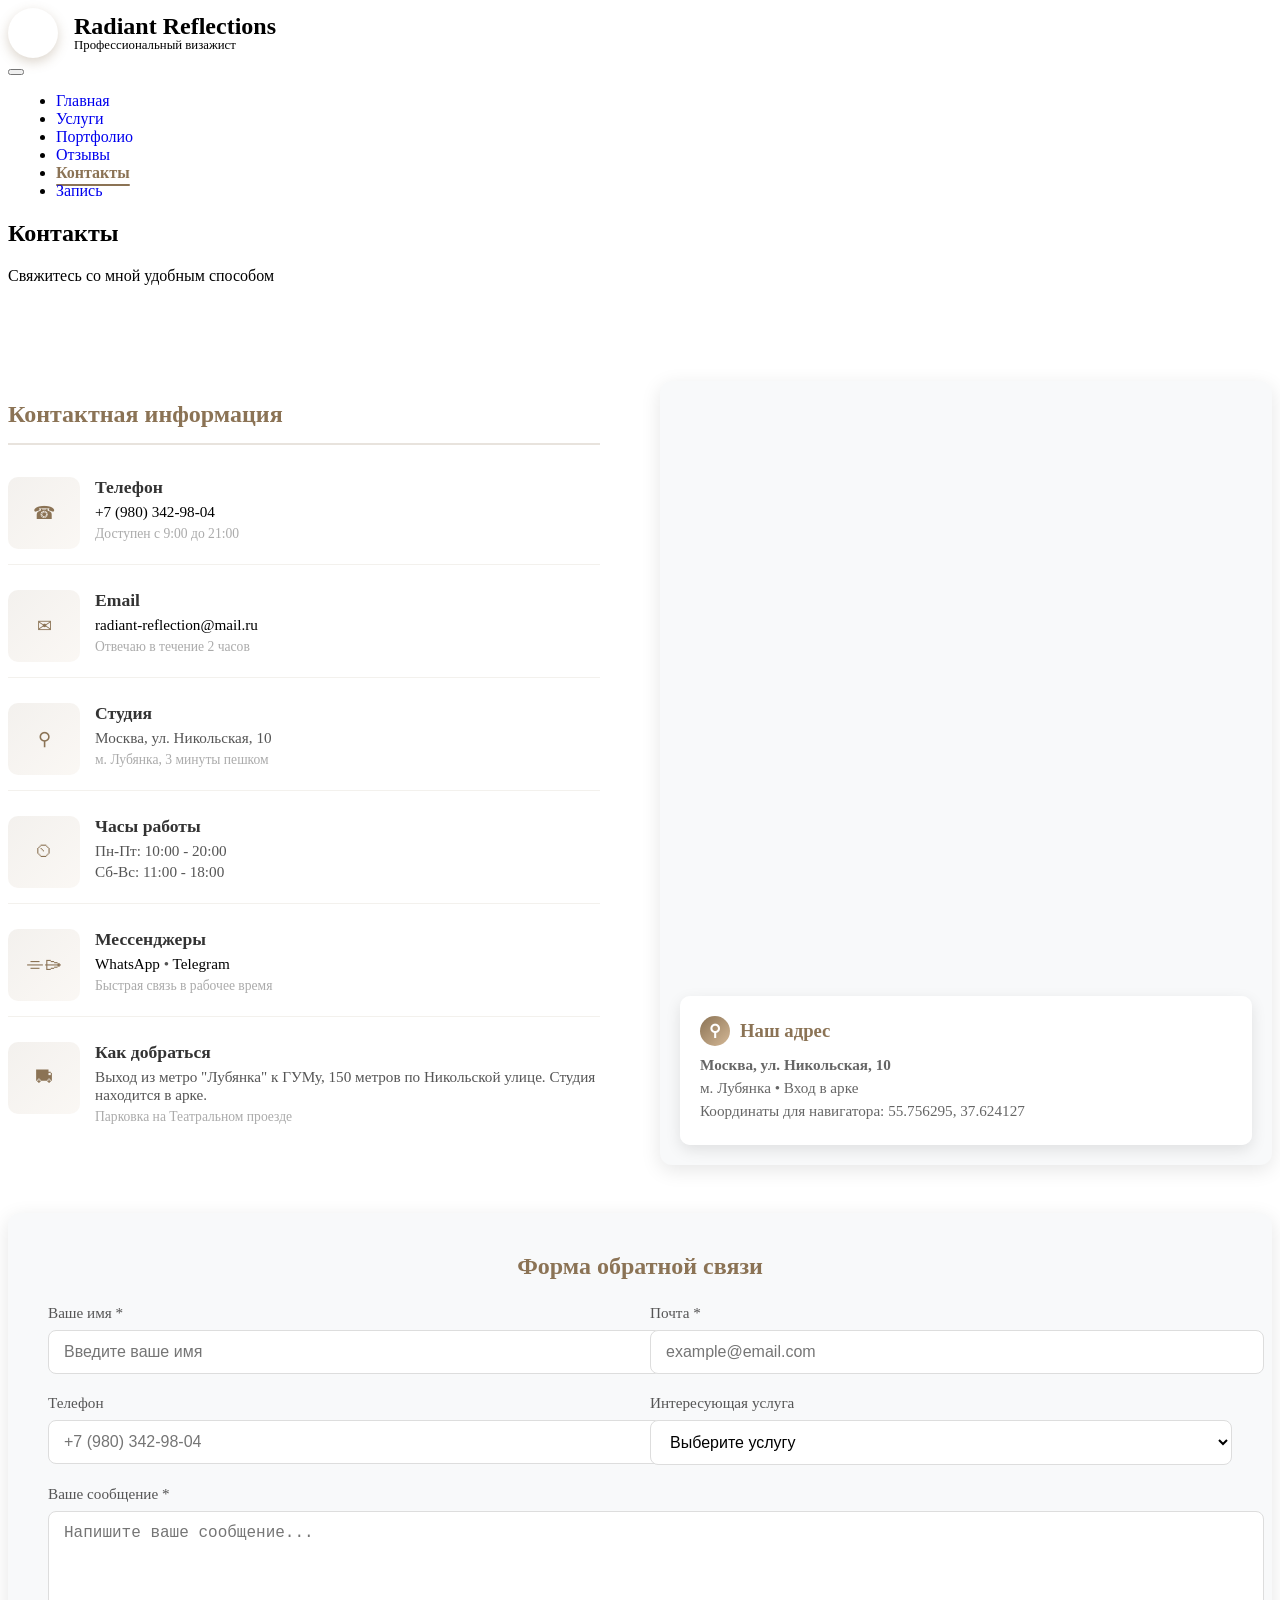
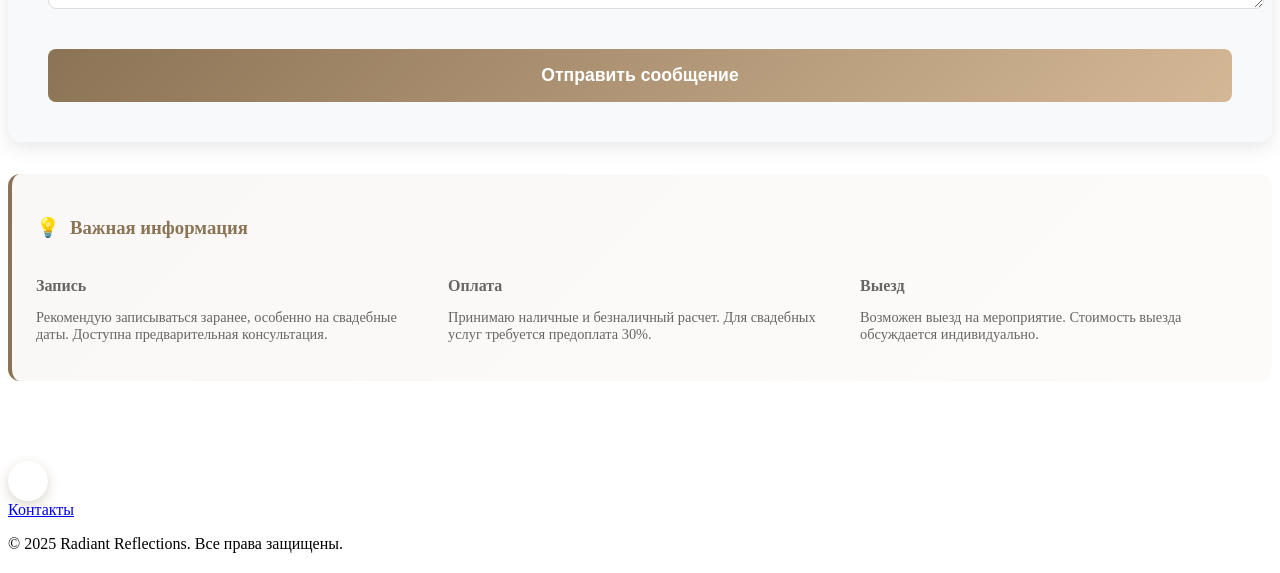
==== contacts.html @ 1f0fe20b "Add files via upload" ====
<!DOCTYPE html>
<html lang="ru">
<head>
    <meta charset="UTF-8">
    <meta name="viewport" content="width=device-width, initial-scale=1.0">
    <title>Контакты - Radiant Reflections</title>
    <!-- ИСПРАВЛЕНО: правильные пути к CSS файлам -->
    <link rel="stylesheet" href="style.css">
    <link rel="stylesheet" href="contacts.css">
</head>
<body>
    <header class="header">
        <nav class="nav">
            <div class="nav-brand">
                <a href="index.html" style="text-decoration: none; color: inherit;">
                    <div class="logo-container">
                        <div class="logo">RR</div>
                        <div class="logo-text">
                            <div class="logo-main">Radiant Reflections</div>
                            <div class="logo-sub">Профессиональный визажист</div>
                        </div>
                    </div>
                </a>
            </div>
            
            <!-- Гамбургер меню -->
            <button class="hamburger">
                <span></span>
                <span></span>
                <span></span>
            </button>
            
            <ul class="nav-menu">
                <li><a href="index.html">Главная</a></li>
                <li><a href="services.html">Услуги</a></li>
                <li><a href="portfolio.html">Портфолио</a></li>
                <li><a href="reviews.html">Отзывы</a></li>
                <li><a href="contacts.html" class="active">Контакты</a></li>
                <li><a href="booking.html">Запись</a></li>
            </ul>
        </nav>
    </header>

    <section class="page-header">
        <div class="container">
            <h1>Контакты</h1>
            <p>Свяжитесь со мной удобным способом</p>
        </div>
    </section>

    <section class="contacts">
        <div class="container">
            <div class="contacts-grid">
                <!-- Левая колонка: Контактная информация -->
                <div class="contact-info">
                    <h2 style="color: #8b7355; margin-bottom: 2rem; padding-bottom: 15px; border-bottom: 2px solid rgba(139, 115, 85, 0.2);">Контактная информация</h2>
                    
                    <div class="contact-item">
                        <div class="contact-icon">☎</div>
                        <div class="contact-details">
                            <h3>Телефон</h3>
                            <p><a href="tel:+79803429804">+7 (980) 342-98-04</a></p>
                            <small>Доступен с 9:00 до 21:00</small>
                        </div>
                    </div>

                    <div class="contact-item">
                        <div class="contact-icon">✉</div>
                        <div class="contact-details">
                            <h3>Email</h3>
                            <p><a href="mailto:radiant-reflection@mail.ru">radiant-reflection@mail.ru</a></p>
                            <small>Отвечаю в течение 2 часов</small>
                        </div>
                    </div>

                    <div class="contact-item">
                        <div class="contact-icon">⚲</div>
                        <div class="contact-details">
                            <h3>Студия</h3>
                            <p>Москва, ул. Никольская, 10</p>
                            <small>м. Лубянка, 3 минуты пешком</small>
                        </div>
                    </div>

                    <div class="contact-item">
                        <div class="contact-icon">⏲</div>
                        <div class="contact-details">
                            <h3>Часы работы</h3>
                            <p>Пн-Пт: 10:00 - 20:00</p>
                            <p>Сб-Вс: 11:00 - 18:00</p>
                        </div>
                    </div>

                    <div class="contact-item">
                        <div class="contact-icon">⌯⌲</div>
                        <div class="contact-details">
                            <h3>Мессенджеры</h3>
                            <p>
                                <a href="https://wa.me/79803429804" target="_blank">WhatsApp</a> • 
                                <a href="https://t.me/radiant_reflections" target="_blank">Telegram</a>
                            </p>
                            <small>Быстрая связь в рабочее время</small>
                        </div>
                    </div>
                    
                    <div class="contact-item">
                        <div class="contact-icon">⛟</div>
                        <div class="contact-details">
                            <h3>Как добраться</h3>
                            <p>Выход из метро "Лубянка" к ГУМу, 150 метров по Никольской улице. Студия находится в арке.</p>
                            <small>Парковка на Театральном проезде</small>
                        </div>
                    </div>
                </div>

                <!-- Правая колонка: Карта -->
                <div class="map-section">
                    <div class="map-container">
                        <iframe 
                            class="map-frame"
                            src="https://www.google.com/maps/embed?pb=!1m18!1m12!1m3!1d2245.2139508470647!2d37.62412691582107!3d55.756295380555036!2m3!1f0!2f0!3f0!3m2!1i1024!2i768!4f13.1!3m3!1m2!1s0x46b54a5b9f6f9bcd%3A0xb3847d6d1287c419!2z0YPQuy4g0J3QuNC60L7Qu9GB0YLRjCwgMTAsINCc0L7RgdC60LLQsCwgMTA5MDQ5!5e0!3m2!1sru!2sru!4v1647861234567!5m2!1sru!2sru"
                            allowfullscreen="" 
                            loading="lazy"
                            referrerpolicy="no-referrer-when-downgrade">
                        </iframe>
                        
                        <div class="map-overlay">
                            <h3>
                                <span class="map-icon">⚲</span>
                                Наш адрес
                            </h3>
                            <p><strong>Москва, ул. Никольская, 10</strong></p>
                            <p>м. Лубянка • Вход в арке</p>
                            <p class="map-coordinates">Координаты для навигатора: 55.756295, 37.624127</p>
                        </div>
                    </div>
                </div>
            </div>
            
            <!-- Форма обратной связи -->
            <div class="form-section">
                <h2>Форма обратной связи</h2>
                <form class="contact-form" id="contact-form">
                    <div class="form-group">
                        <label for="name">Ваше имя *</label>
                        <input type="text" id="name" name="Имя" placeholder="Введите ваше имя" required>
                    </div>
                    
                    <div class="form-group">
                        <label for="email">Почта *</label>
                        <input type="email" id="email" name="Email" placeholder="example@email.com" required>
                    </div>
                    
                    <div class="form-group">
                        <label for="phone">Телефон</label>
                        <input type="tel" id="phone" name="Телефон" placeholder="+7 (980) 342-98-04">
                    </div>
                    
                    <div class="form-group">
                        <label for="service">Интересующая услуга</label>
                        <select id="service" name="Услуга">
                            <option value="">Выберите услугу</option>
                            <option value="Свадебный визаж">Свадебный макияж</option>
                            <option value="Вечерний макияж">Вечерний макияж</option>
                            <option value="Обучение визажу">Обучение макияжу</option>
                            <option value="Express-макияж">Express-макияж</option>
                        </select>
                    </div>
                    
                    <div class="form-group">
                        <label for="message">Ваше сообщение *</label>
                        <textarea id="message" name="Сообщение" placeholder="Напишите ваше сообщение..." rows="4" required></textarea>
                    </div>
                    
                    <button type="submit" class="btn-primary" style="width: 100%; padding: 1rem; margin-top: 1rem;">Отправить сообщение</button>
                </form>
            </div>
            
            <!-- Блок с дополнительной информацией -->
            <div class="info-block" style="margin-top: 2rem; padding: 1.5rem; background: linear-gradient(135deg, rgba(139,115,85,0.05), rgba(212,184,150,0.05)); border-radius: 12px; border-left: 4px solid #8b7355;">
                <h3 style="color: #8b7355; margin-bottom: 1rem; display: flex; align-items: center; gap: 10px;">
                    <span style="font-size: 1.2rem;">💡</span>
                    Важная информация
                </h3>
                <div style="display: grid; grid-template-columns: repeat(auto-fit, minmax(250px, 1fr)); gap: 1.5rem;">
                    <div>
                        <h4 style="color: #666; margin-bottom: 0.5rem; font-size: 1rem;">Запись</h4>
                        <p style="color: #666; font-size: 0.9rem;">Рекомендую записываться заранее, особенно на свадебные даты. Доступна предварительная консультация.</p>
                    </div>
                    <div>
                        <h4 style="color: #666; margin-bottom: 0.5rem; font-size: 1rem;">Оплата</h4>
                        <p style="color: #666; font-size: 0.9rem;">Принимаю наличные и безналичный расчет. Для свадебных услуг требуется предоплата 30%.</p>
                    </div>
                    <div>
                        <h4 style="color: #666; margin-bottom: 0.5rem; font-size: 1rem;">Выезд</h4>
                        <p style="color: #666; font-size: 0.9rem;">Возможен выезд на мероприятие. Стоимость выезда обсуждается индивидуально.</p>
                    </div>
                </div>
            </div>
        </div>
    </section>

    <footer class="footer">
        <div class="container">
            <div class="footer-content">
                <div class="footer-brand">
                    <a href="index.html" style="text-decoration: none; color: inherit;">
                        <div class="logo-container" style="gap: 0.8rem;">
                            <div class="logo" style="width: 40px; height: 40px; font-size: 1rem;">RR</div>
                            <div class="logo-text">
                                <div class="logo-main" style="color: white; font-size: 1.3rem;">Radiant Reflections</div>
                                <div class="logo-sub" style="color: rgba(255,255,255,0.7);">Ваш профессиональный визажист</div>
                            </div>
                        </div>
                    </a>
                </div>
                <div class="footer-links">
                    <a href="contacts.html">Контакты</a>
                </div>
            </div>
            <div class="footer-bottom">
                <p>&copy; 2025 Radiant Reflections. Все права защищены.</p>
            </div>
        </div>
    </footer>

    <script>
        // Гамбургер меню
        document.addEventListener('DOMContentLoaded', function() {
            const hamburger = document.querySelector('.hamburger');
            const navMenu = document.querySelector('.nav-menu');
            
            if (hamburger && navMenu) {
                hamburger.addEventListener('click', function() {
                    hamburger.classList.toggle('active');
                    navMenu.classList.toggle('active');
                });
                
                // Закрытие меню при клике на ссылку
                document.querySelectorAll('.nav-menu a').forEach(link => {
                    link.addEventListener('click', () => {
                        hamburger.classList.remove('active');
                        navMenu.classList.remove('active');
                    });
                });
            }
            
            // Валидация формы
            const contactForm = document.getElementById('contact-form');
            const phoneInput = document.getElementById('phone');
            
            if (phoneInput) {
                phoneInput.addEventListener('input', function(e) {
                    let value = e.target.value.replace(/\D/g, '');
                    
                    if (value.length > 0) {
                        value = value.match(/(\d{0,1})(\d{0,3})(\d{0,3})(\d{0,2})(\d{0,2})/);
                        e.target.value = !value[2] ? value[1] : '+7 (' + value[2] + ') ' + value[3] + (value[4] ? '-' + value[4] : '') + (value[5] ? '-' + value[5] : '');
                    }
                });
            }
            
            if (contactForm) {
                contactForm.addEventListener('submit', function(e) {
                    e.preventDefault();
                    
                    let isValid = true;
                    const nameInput = document.getElementById('name');
                    const emailInput = document.getElementById('email');
                    const messageInput = document.getElementById('message');
                    
                    // Удаляем предыдущие ошибки
                    document.querySelectorAll('.error-message').forEach(el => el.remove());
                    document.querySelectorAll('.form-group input, .form-group textarea, .form-group select').forEach(el => {
                        el.style.borderColor = '';
                    });
                    
                    // Проверка имени
                    if (!nameInput.value.trim()) {
                        showError(nameInput, 'Пожалуйста, введите ваше имя');
                        isValid = false;
                    }
                    
                    // Проверка email
                    const emailRegex = /^[^\s@]+@[^\s@]+\.[^\s@]+$/;
                    if (!emailInput.value.trim()) {
                        showError(emailInput, 'Пожалуйста, введите email');
                        isValid = false;
                    } else if (!emailRegex.test(emailInput.value)) {
                        showError(emailInput, 'Пожалуйста, введите корректный email');
                        isValid = false;
                    }
                    
                    // Проверка сообщения
                    if (!messageInput.value.trim()) {
                        showError(messageInput, 'Пожалуйста, введите сообщение');
                        isValid = false;
                    } else if (messageInput.value.trim().length < 10) {
                        showError(messageInput, 'Сообщение должно содержать минимум 10 символов');
                        isValid = false;
                    }
                    
                    if (isValid) {
                        const submitBtn = contactForm.querySelector('button[type="submit"]');
                        const originalText = submitBtn.textContent;
                        
                        submitBtn.textContent = 'Отправка...';
                        submitBtn.disabled = true;
                        
                        // Имитация отправки
                        setTimeout(() => {
                            // Создаем сообщение об успехе
                            const successMessage = document.createElement('div');
                            successMessage.style.cssText = `
                                background: #d4edda;
                                color: #155724;
                                padding: 15px;
                                border-radius: 8px;
                                margin-top: 20px;
                                border: 1px solid #c3e6cb;
                                text-align: center;
                            `;
                            successMessage.innerHTML = `
                                <strong>✓ Сообщение успешно отправлено!</strong>
                                <p style="margin: 5px 0 0 0; font-size: 0.9rem;">
                                    Спасибо за обращение! Я свяжусь с вами в ближайшее время.
                                </p>
                            `;
                            
                            contactForm.parentNode.insertBefore(successMessage, contactForm.nextSibling);
                            
                            // Сбрасываем форму
                            contactForm.reset();
                            
                            // Восстанавливаем кнопку
                            submitBtn.textContent = originalText;
                            submitBtn.disabled = false;
                            
                            // Прокручиваем к сообщению
                            successMessage.scrollIntoView({
                                behavior: 'smooth',
                                block: 'center'
                            });
                            
                            // Убираем сообщение через 10 секунд
                            setTimeout(() => {
                                successMessage.style.opacity = '0';
                                successMessage.style.transform = 'translateY(-10px)';
                                successMessage.style.transition = 'opacity 0.5s, transform 0.5s';
                                setTimeout(() => {
                                    if (successMessage.parentNode) {
                                        successMessage.parentNode.removeChild(successMessage);
                                    }
                                }, 500);
                            }, 10000);
                        }, 1500);
                    }
                    
                    function showError(inputElement, message) {
                        inputElement.style.borderColor = '#ff6b6b';
                        const errorDiv = document.createElement('div');
                        errorDiv.className = 'error-message';
                        errorDiv.style.cssText = `
                            color: #ff6b6b;
                            font-size: 0.85rem;
                            margin-top: 5px;
                        `;
                        errorDiv.textContent = message;
                        inputElement.parentNode.appendChild(errorDiv);
                    }
                });
            }
            
            // Анимация появления контактных элементов
            const contactItems = document.querySelectorAll('.contact-item');
            contactItems.forEach((item, index) => {
                item.style.opacity = '0';
                item.style.transform = 'translateX(-20px)';
                item.style.transition = 'opacity 0.5s ease, transform 0.5s ease';
                
                setTimeout(() => {
                    item.style.opacity = '1';
                    item.style.transform = 'translateX(0)';
                }, 100 * index + 300);
            });
            
            // Анимация для карты
            const mapSection = document.querySelector('.map-section');
            if (mapSection) {
                mapSection.style.opacity = '0';
                mapSection.style.transform = 'translateX(20px)';
                mapSection.style.transition = 'opacity 0.5s ease, transform 0.5s ease';
                
                setTimeout(() => {
                    mapSection.style.opacity = '1';
                    mapSection.style.transform = 'translateX(0)';
                }, 500);
            }
        });
    </script>
</body>
</html>
---- style.css ----
@import url('style.css');

/* Стили для активной ссылки в навигации */
.nav-menu .active {
    color: #8b7355 !important;
    font-weight: 600;
    position: relative;
}

.nav-menu .active::after {
    content: '';
    position: absolute;
    bottom: -5px;
    left: 0;
    width: 100%;
    height: 2px;
    background-color: #8b7355;
    border-radius: 1px;
}

/* Убираем стандартное подчеркивание для всех ссылок */
.nav-menu a {
    text-decoration: none;
    position: relative;
    transition: color 0.3s ease;
}

/* Ховер эффект для неактивных ссылок */
.nav-menu a:not(.active):hover {
    color: #8b7355 !important;
}

/* Анимация при наведении на неактивные ссылки */
.nav-menu a:not(.active):hover::after {
    content: '';
    position: absolute;
    bottom: -5px;
    left: 0;
    width: 100%;
    height: 1px;
    background-color: #8b7355;
    border-radius: 1px;
    opacity: 0.5;
}

/* Улучшаем отображение пунктов меню */
.nav-menu li {
    position: relative;
    margin: 0 0.5rem;
}

.services {
    padding: clamp(60px, 8vw, 80px) 0;
    flex: 1;
}

/* ИСПРАВЛЕНО: ОДНО объявление для сетки услуг 2x2 */
.services-grid {
    display: grid;
    grid-template-columns: repeat(2, 1fr);
    gap: 30px;
    margin-top: 40px;
}

.service-card {
    background: var(--white);
    padding: clamp(1.5rem, 3vw, 2.5rem);
    border-radius: 15px;
    box-shadow: 0 10px 30px rgba(0,0,0,0.08);
    text-align: center;
    transition: transform 0.3s;
}

.service-card:hover {
    transform: translateY(-5px);
}

.service-card h3 {
    font-size: clamp(1.25rem, 2vw, 1.5rem);
    margin-bottom: 1rem;
    color: var(--primary);
}

.service-price {
    font-size: clamp(1.25rem, 2vw, 1.5rem);
    font-weight: 600;
    color: var(--secondary);
    margin-bottom: clamp(1.5rem, 3vw, 2rem);
}

.service-features {
    list-style: none;
    margin-bottom: clamp(1.5rem, 3vw, 2rem);
    text-align: left;
}

.service-features li {
    padding: 0.5rem 0;
    border-bottom: 1px solid var(--light-gray);
    position: relative;
    padding-left: 1.5rem;
    font-size: 0.95rem;
}

.service-features li:before {
    content: '✓';
    position: absolute;
    left: 0;
    color: var(--secondary);
    font-weight: bold;
}

/* Стили для акций через JavaScript */
.promo-section {
    margin-top: 4rem;
    padding-top: 2rem;
    border-top: 1px solid rgba(139, 115, 85, 0.2);
}

.promo-title {
    text-align: center;
    font-size: 2.2rem;
    color: #8b7355;
    margin-bottom: 1rem;
}

.promo-subtitle {
    text-align: center;
    color: #7f8c8d;
    font-size: 1.1rem;
    margin-bottom: 3rem;
    max-width: 600px;
    margin-left: auto;
    margin-right: auto;
}

#promoContainer {
    min-height: 400px;
    position: relative;
}

/* Адаптивность */
@media (max-width: 767px) {
    .services-grid {
        grid-template-columns: 1fr;
        gap: 20px;
    }
}
---- contacts.css ----
/* Contacts */
.contacts {
    padding: clamp(60px, 8vw, 80px) 0;
    flex: 1;
}

.contacts-grid {
    display: grid;
    grid-template-columns: 1fr 1fr;
    gap: clamp(2rem, 4vw, 4rem);
}

.contact-item {
    display: flex;
    align-items: flex-start;
    gap: clamp(1rem, 2vw, 1.5rem);
    margin-bottom: clamp(1.5rem, 3vw, 2.5rem);
}

.contact-icon {
    font-size: 1.5rem;
    background: var(--light);
    padding: clamp(0.8rem, 1.5vw, 1rem);
    border-radius: 50%;
    width: clamp(50px, 8vw, 60px);
    height: clamp(50px, 8vw, 60px);
    display: flex;
    align-items: center;
    justify-content: center;
    flex-shrink: 0;
}

.contact-details h3 {
    margin-bottom: 0.5rem;
    color: var(--primary);
    font-size: 1.1rem;
}

.contact-details p {
    color: var(--gray);
    margin-bottom: 0.25rem;
    font-size: 0.95rem;
}

.contact-details small {
    color: var(--gray);
    opacity: 0.7;
    font-size: 0.85rem;
}

.contact-details a {
    color: var(--secondary);
    text-decoration: none;
    transition: color 0.3s;
}

.contact-details a:hover {
    color: var(--primary);
    text-decoration: underline;
}

.contact-form-section h2 {
    margin-bottom: clamp(1.5rem, 3vw, 2rem);
    font-size: clamp(1.5rem, 2.5vw, 1.8rem);
}


.logo-container {
    display: flex;
    align-items: center;
    gap: 1rem;
}

.logo {
    width: 50px;
    height: 50px;
    background: linear-gradient(135deg, var(--secondary) 0%, var(--accent) 100%);
    border-radius: 50%;
    display: flex;
    align-items: center;
    justify-content: center;
    color: white;
    font-weight: bold;
    font-size: 1.2rem;
    box-shadow: 0 4px 12px rgba(139, 115, 85, 0.3);
}

.logo-text {
    display: flex;
    flex-direction: column;
}

.logo-main {
    font-size: 1.5rem;
    font-weight: 600;
    color: var(--primary);
    line-height: 1;
}

.logo-sub {
    font-size: 0.8rem;
    color: var(--gray);
    font-weight: 300;
}

/* Стили для карты - теперь справа от контактов */
.contacts-grid {
    display: grid;
    grid-template-columns: 1fr 1fr;
    gap: 40px;
    margin-bottom: 3rem;
}

.contact-info {
    padding-right: 20px;
}

.map-section {
    background: #f8f9fa;
    border-radius: 12px;
    overflow: hidden;
    box-shadow: 0 5px 20px rgba(0,0,0,0.1);
    height: 100%;
    position: relative;
    display: flex;
    flex-direction: column;
}

.map-container {
    width: 100%;
    height: 100%;
    flex-grow: 1;
    position: relative;
}

.map-frame {
    width: 100%;
    height: 100%;
    border: none;
    filter: grayscale(20%) contrast(110%);
}

.map-overlay {
    position: absolute;
    bottom: 20px;
    left: 20px;
    right: 20px;
    background: rgba(255, 255, 255, 0.95);
    padding: 20px;
    border-radius: 10px;
    box-shadow: 0 5px 15px rgba(0,0,0,0.1);
}

.map-overlay h3 {
    margin-top: 0;
    margin-bottom: 10px;
    color: #8b7355;
    display: flex;
    align-items: center;
    gap: 10px;
}

.map-overlay p {
    margin: 5px 0;
    color: #666;
    font-size: 0.95rem;
}

.map-icon {
    width: 30px;
    height: 30px;
    background: linear-gradient(135deg, #8b7355, #d4b896);
    border-radius: 50%;
    display: flex;
    align-items: center;
    justify-content: center;
    color: white;
    font-size: 16px;
}

/* Стили для контактных элементов */
.contact-item {
    display: flex;
    align-items: flex-start;
    gap: 15px;
    margin-bottom: 25px;
    padding-bottom: 15px;
    border-bottom: 1px solid rgba(139, 115, 85, 0.1);
}

.contact-item:last-child {
    border-bottom: none;
}

.contact-icon {
    width: 40px;
    height: 40px;
    background: linear-gradient(135deg, rgba(139, 115, 85, 0.1), rgba(212, 184, 150, 0.1));
    border-radius: 10px;
    display: flex;
    align-items: center;
    justify-content: center;
    color: #8b7355;
    font-size: 18px;
    flex-shrink: 0;
}

.contact-details h3 {
    margin-top: 0;
    margin-bottom: 5px;
    color: #333;
    font-size: 1.1rem;
}

.contact-details p {
    margin: 0 0 3px 0;
    color: #555;
    font-weight: 500;
}

.contact-details small {
    color: #888;
    font-size: 0.85rem;
}

.contact-details a {
    color: #000000;
    text-decoration: none;
    font-weight: 500;
    transition: color 0.3s;
}

.contact-details a:hover {
    text-decoration: underline;
}

/* Стили для формы обратной связи - теперь ниже */
.form-section {
    background: #f8f9fa;
    border-radius: 12px;
    padding: 2.5rem;
    box-shadow: 0 5px 20px rgba(0,0,0,0.1);
    margin-top: 2rem;
}

.form-section h2 {
    margin-top: 0;
    color: #8b7355;
    margin-bottom: 1.5rem;
    text-align: center;
}

.contact-form {
    display: grid;
    grid-template-columns: repeat(2, 1fr);
    gap: 20px;
}

.form-group {
    margin-bottom: 0;
}

.form-group:nth-child(5) {
    grid-column: span 2;
}

.form-group:nth-child(6) {
    grid-column: span 2;
}

.form-group label {
    display: block;
    margin-bottom: 8px;
    color: #555;
    font-weight: 500;
    font-size: 0.95rem;
}

.form-group input,
.form-group select,
.form-group textarea {
    width: 100%;
    padding: 12px 15px;
    border: 1px solid #ddd;
    border-radius: 8px;
    font-size: 1rem;
    transition: border-color 0.3s, box-shadow 0.3s;
    background: white;
}

.form-group input:focus,
.form-group select:focus,
.form-group textarea:focus {
    outline: none;
    border-color: #8b7355;
    box-shadow: 0 0 0 3px rgba(139, 115, 85, 0.1);
}

.contact-form button {
    grid-column: span 2;
    padding: 14px;
    background: linear-gradient(135deg, #8b7355, #d4b896);
    color: white;
    border: none;
    border-radius: 8px;
    font-size: 1.1rem;
    font-weight: 600;
    cursor: pointer;
    transition: all 0.3s;
    margin-top: 10px;
}

.contact-form button:hover {
    background: linear-gradient(135deg, #7a6345, #c4a886);
    transform: translateY(-2px);
    box-shadow: 0 5px 15px rgba(139, 115, 85, 0.3);
}

/* Стили для активной ссылки в навигации */
.nav-menu .active {
    color: #8b7355 !important; /* Коричневый цвет */
    font-weight: 600;
    position: relative;
}

.nav-menu .active::after {
    content: '';
    position: absolute;
    bottom: -5px;
    left: 0;
    width: 100%;
    height: 2px;
    background-color: #8b7355;
    border-radius: 1px;
}

/* Убираем стандартное подчеркивание для всех ссылок */
.nav-menu a {
    text-decoration: none;
    position: relative;
    transition: color 0.3s ease;
}

/* Ховер эффект для неактивных ссылок */
.nav-menu a:not(.active):hover {
    color: #8b7355 !important;
}

/* Анимация при наведении на неактивные ссылки */
.nav-menu a:not(.active):hover::after {
    content: '';
    position: absolute;
    bottom: -5px;
    left: 0;
    width: 100%;
    height: 1px;
    background-color: #8b7355;
    border-radius: 1px;
    opacity: 0.5;
}

/* Улучшаем отображение пунктов меню */
.nav-menu li {
    position: relative;
    margin: 0 0.5rem;
}

/* Адаптивность */
@media (max-width: 1024px) {
    .contacts-grid {
        grid-template-columns: 1fr;
        gap: 30px;
    }
    
    .contact-info {
        padding-right: 0;
    }
    
    .map-section {
        height: 400px;
    }
    
    .contact-form {
        grid-template-columns: 1fr;
    }
    
    .form-group:nth-child(5),
    .form-group:nth-child(6),
    .contact-form button {
        grid-column: span 1;
    }
}

@media (max-width: 768px) {
    .map-section {
        height: 350px;
    }
    
    .map-overlay {
        position: relative;
        bottom: 0;
        left: 0;
        right: 0;
        margin-top: 20px;
    }
    
    .form-section {
        padding: 1.5rem;
    }
}

@media (max-width: 480px) {
    .contact-item {
        flex-direction: column;
        gap: 10px;
    }
    
    .map-section {
        height: 300px;
    }

}
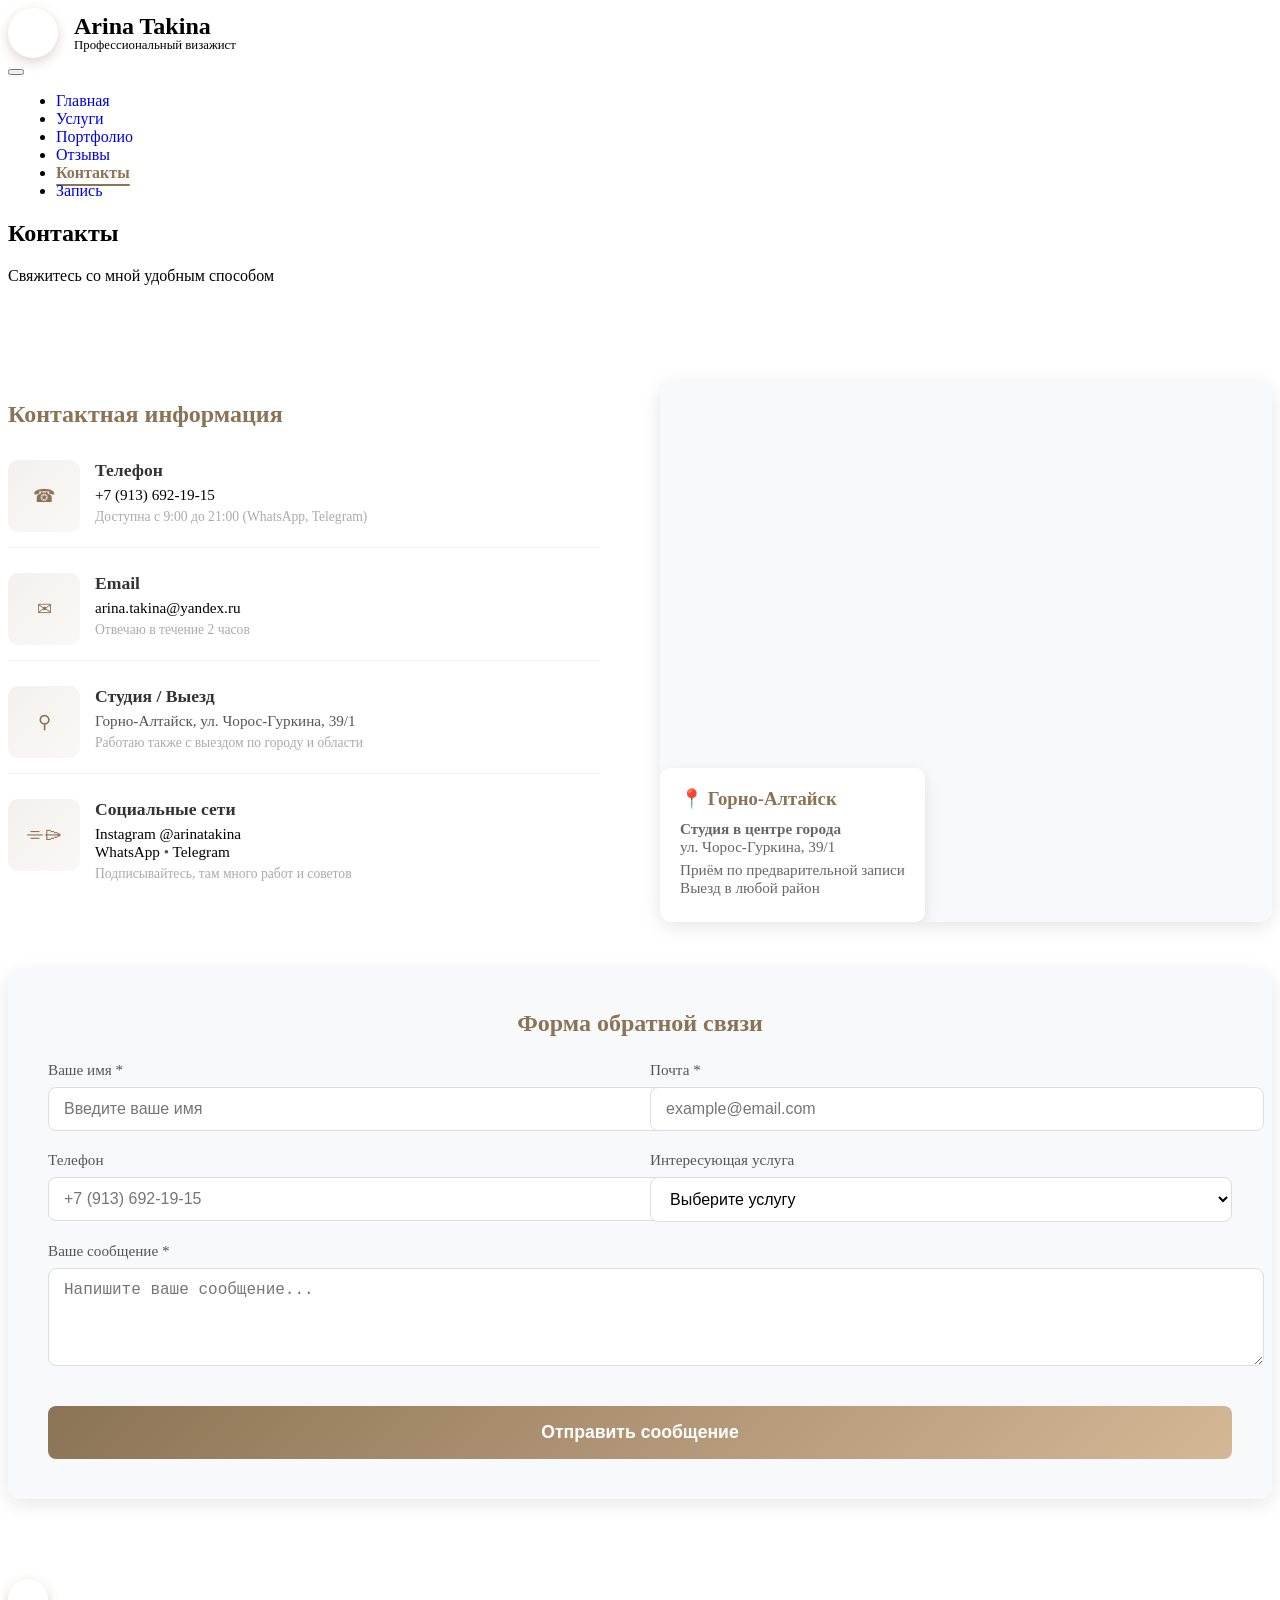
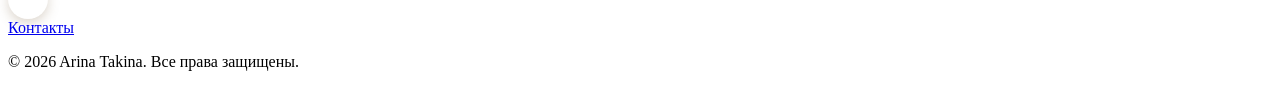
==== commit f81fd057: "Update contacts.html" ====
--- a/contacts.html
+++ b/contacts.html
@@ -3,8 +3,7 @@
 <head>
     <meta charset="UTF-8">
     <meta name="viewport" content="width=device-width, initial-scale=1.0">
-    <title>Контакты - Radiant Reflections</title>
-    <!-- ИСПРАВЛЕНО: правильные пути к CSS файлам -->
+    <title>Контакты — Arina Takina</title>
     <link rel="stylesheet" href="style.css">
     <link rel="stylesheet" href="contacts.css">
 </head>
@@ -14,16 +13,15 @@
             <div class="nav-brand">
                 <a href="index.html" style="text-decoration: none; color: inherit;">
                     <div class="logo-container">
-                        <div class="logo">RR</div>
+                        <div class="logo">AT</div>
                         <div class="logo-text">
-                            <div class="logo-main">Radiant Reflections</div>
+                            <div class="logo-main">Arina Takina</div>
                             <div class="logo-sub">Профессиональный визажист</div>
                         </div>
                     </div>
                 </a>
             </div>
             
-            <!-- Гамбургер меню -->
             <button class="hamburger">
                 <span></span>
                 <span></span>
@@ -51,16 +49,15 @@
     <section class="contacts">
         <div class="container">
             <div class="contacts-grid">
-                <!-- Левая колонка: Контактная информация -->
                 <div class="contact-info">
-                    <h2 style="color: #8b7355; margin-bottom: 2rem; padding-bottom: 15px; border-bottom: 2px solid rgba(139, 115, 85, 0.2);">Контактная информация</h2>
+                    <h2 style="color: #8b7355; margin-bottom: 2rem;">Контактная информация</h2>
                     
                     <div class="contact-item">
                         <div class="contact-icon">☎</div>
                         <div class="contact-details">
                             <h3>Телефон</h3>
-                            <p><a href="tel:+79803429804">+7 (980) 342-98-04</a></p>
-                            <small>Доступен с 9:00 до 21:00</small>
+                            <p><a href="tel:+79136921915">+7 (913) 692-19-15</a></p>
+                            <small>Доступна с 9:00 до 21:00 (WhatsApp, Telegram)</small>
                         </div>
                     </div>
 
@@ -68,7 +65,7 @@
                         <div class="contact-icon">✉</div>
                         <div class="contact-details">
                             <h3>Email</h3>
-                            <p><a href="mailto:radiant-reflection@mail.ru">radiant-reflection@mail.ru</a></p>
+                            <p><a href="mailto:arina.takina@yandex.ru">arina.takina@yandex.ru</a></p>
                             <small>Отвечаю в течение 2 часов</small>
                         </div>
                     </div>
@@ -76,89 +73,58 @@
                     <div class="contact-item">
                         <div class="contact-icon">⚲</div>
                         <div class="contact-details">
-                            <h3>Студия</h3>
-                            <p>Москва, ул. Никольская, 10</p>
-                            <small>м. Лубянка, 3 минуты пешком</small>
-                        </div>
-                    </div>
-
-                    <div class="contact-item">
-                        <div class="contact-icon">⏲</div>
-                        <div class="contact-details">
-                            <h3>Часы работы</h3>
-                            <p>Пн-Пт: 10:00 - 20:00</p>
-                            <p>Сб-Вс: 11:00 - 18:00</p>
+                            <h3>Студия / Выезд</h3>
+                            <p>Горно-Алтайск, ул. Чорос-Гуркина, 39/1</p>
+                            <small>Работаю также с выездом по городу и области</small>
                         </div>
                     </div>
 
                     <div class="contact-item">
                         <div class="contact-icon">⌯⌲</div>
                         <div class="contact-details">
-                            <h3>Мессенджеры</h3>
+                            <h3>Социальные сети</h3>
                             <p>
-                                <a href="https://wa.me/79803429804" target="_blank">WhatsApp</a> • 
-                                <a href="https://t.me/radiant_reflections" target="_blank">Telegram</a>
+                                <a href="https://instagram.com/arinatakina" target="_blank">Instagram @arinatakina</a><br>
+                                <a href="https://wa.me/79136921915" target="_blank">WhatsApp</a> • 
+                                <a href="https://t.me/arinatakina" target="_blank">Telegram</a>
                             </p>
-                            <small>Быстрая связь в рабочее время</small>
-                        </div>
-                    </div>
-                    
-                    <div class="contact-item">
-                        <div class="contact-icon">⛟</div>
-                        <div class="contact-details">
-                            <h3>Как добраться</h3>
-                            <p>Выход из метро "Лубянка" к ГУМу, 150 метров по Никольской улице. Студия находится в арке.</p>
-                            <small>Парковка на Театральном проезде</small>
+                            <small>Подписывайтесь, там много работ и советов</small>
                         </div>
                     </div>
                 </div>
 
-                <!-- Правая колонка: Карта -->
                 <div class="map-section">
-                    <div class="map-container">
-                        <iframe 
-                            class="map-frame"
-                            src="https://www.google.com/maps/embed?pb=!1m18!1m12!1m3!1d2245.2139508470647!2d37.62412691582107!3d55.756295380555036!2m3!1f0!2f0!3f0!3m2!1i1024!2i768!4f13.1!3m3!1m2!1s0x46b54a5b9f6f9bcd%3A0xb3847d6d1287c419!2z0YPQuy4g0J3QuNC60L7Qu9GB0YLRjCwgMTAsINCc0L7RgdC60LLQsCwgMTA5MDQ5!5e0!3m2!1sru!2sru!4v1647861234567!5m2!1sru!2sru"
-                            allowfullscreen="" 
-                            loading="lazy"
-                            referrerpolicy="no-referrer-when-downgrade">
-                        </iframe>
-                        
-                        <div class="map-overlay">
-                            <h3>
-                                <span class="map-icon">⚲</span>
-                                Наш адрес
-                            </h3>
-                            <p><strong>Москва, ул. Никольская, 10</strong></p>
-                            <p>м. Лубянка • Вход в арке</p>
-                            <p class="map-coordinates">Координаты для навигатора: 55.756295, 37.624127</p>
+                    <div class="map-container" style="background: url('https://images.pexels.com/photos/258154/pexels-photo-258154.jpeg?auto=compress&cs=tinysrgb&w=800') center/cover; border-radius: 20px; min-height: 300px; display: flex; align-items: flex-end;">
+                        <div class="map-overlay" style="position: relative; bottom: 0; left: 0; right: 0; background: rgba(255,255,255,0.95);">
+                            <h3>📍 Горно-Алтайск</h3>
+                            <p><strong>Студия в центре города</strong><br>ул. Чорос-Гуркина, 39/1</p>
+                            <p>Приём по предварительной записи<br>Выезд в любой район</p>
                         </div>
                     </div>
                 </div>
             </div>
             
-            <!-- Форма обратной связи -->
             <div class="form-section">
                 <h2>Форма обратной связи</h2>
-                <form class="contact-form" id="contact-form">
+                <form class="contact-form" id="contact-form" action="thank-you.html" method="get">
                     <div class="form-group">
                         <label for="name">Ваше имя *</label>
-                        <input type="text" id="name" name="Имя" placeholder="Введите ваше имя" required>
+                        <input type="text" id="name" name="name" placeholder="Введите ваше имя" required>
                     </div>
                     
                     <div class="form-group">
                         <label for="email">Почта *</label>
-                        <input type="email" id="email" name="Email" placeholder="example@email.com" required>
+                        <input type="email" id="email" name="email" placeholder="example@email.com" required>
                     </div>
                     
                     <div class="form-group">
                         <label for="phone">Телефон</label>
-                        <input type="tel" id="phone" name="Телефон" placeholder="+7 (980) 342-98-04">
+                        <input type="tel" id="phone" name="phone" placeholder="+7 (913) 692-19-15">
                     </div>
                     
                     <div class="form-group">
                         <label for="service">Интересующая услуга</label>
-                        <select id="service" name="Услуга">
+                        <select id="service" name="service">
                             <option value="">Выберите услугу</option>
                             <option value="Свадебный визаж">Свадебный макияж</option>
                             <option value="Вечерний макияж">Вечерний макияж</option>
@@ -169,33 +135,11 @@
                     
                     <div class="form-group">
                         <label for="message">Ваше сообщение *</label>
-                        <textarea id="message" name="Сообщение" placeholder="Напишите ваше сообщение..." rows="4" required></textarea>
+                        <textarea id="message" name="message" placeholder="Напишите ваше сообщение..." rows="4" required></textarea>
                     </div>
                     
                     <button type="submit" class="btn-primary" style="width: 100%; padding: 1rem; margin-top: 1rem;">Отправить сообщение</button>
                 </form>
-            </div>
-            
-            <!-- Блок с дополнительной информацией -->
-            <div class="info-block" style="margin-top: 2rem; padding: 1.5rem; background: linear-gradient(135deg, rgba(139,115,85,0.05), rgba(212,184,150,0.05)); border-radius: 12px; border-left: 4px solid #8b7355;">
-                <h3 style="color: #8b7355; margin-bottom: 1rem; display: flex; align-items: center; gap: 10px;">
-                    <span style="font-size: 1.2rem;">💡</span>
-                    Важная информация
-                </h3>
-                <div style="display: grid; grid-template-columns: repeat(auto-fit, minmax(250px, 1fr)); gap: 1.5rem;">
-                    <div>
-                        <h4 style="color: #666; margin-bottom: 0.5rem; font-size: 1rem;">Запись</h4>
-                        <p style="color: #666; font-size: 0.9rem;">Рекомендую записываться заранее, особенно на свадебные даты. Доступна предварительная консультация.</p>
-                    </div>
-                    <div>
-                        <h4 style="color: #666; margin-bottom: 0.5rem; font-size: 1rem;">Оплата</h4>
-                        <p style="color: #666; font-size: 0.9rem;">Принимаю наличные и безналичный расчет. Для свадебных услуг требуется предоплата 30%.</p>
-                    </div>
-                    <div>
-                        <h4 style="color: #666; margin-bottom: 0.5rem; font-size: 1rem;">Выезд</h4>
-                        <p style="color: #666; font-size: 0.9rem;">Возможен выезд на мероприятие. Стоимость выезда обсуждается индивидуально.</p>
-                    </div>
-                </div>
             </div>
         </div>
     </section>
@@ -206,10 +150,10 @@
                 <div class="footer-brand">
                     <a href="index.html" style="text-decoration: none; color: inherit;">
                         <div class="logo-container" style="gap: 0.8rem;">
-                            <div class="logo" style="width: 40px; height: 40px; font-size: 1rem;">RR</div>
+                            <div class="logo" style="width: 40px; height: 40px; font-size: 1rem;">AT</div>
                             <div class="logo-text">
-                                <div class="logo-main" style="color: white; font-size: 1.3rem;">Radiant Reflections</div>
-                                <div class="logo-sub" style="color: rgba(255,255,255,0.7);">Ваш профессиональный визажист</div>
+                                <div class="logo-main" style="color: white; font-size: 1.3rem;">Arina Takina</div>
+                                <div class="logo-sub" style="color: rgba(255,255,255,0.7);">Визажист • Горно-Алтайск</div>
                             </div>
                         </div>
                     </a>
@@ -219,184 +163,11 @@
                 </div>
             </div>
             <div class="footer-bottom">
-                <p>&copy; 2025 Radiant Reflections. Все права защищены.</p>
+                <p>&copy; 2026 Arina Takina. Все права защищены.</p>
             </div>
         </div>
     </footer>
 
-    <script>
-        // Гамбургер меню
-        document.addEventListener('DOMContentLoaded', function() {
-            const hamburger = document.querySelector('.hamburger');
-            const navMenu = document.querySelector('.nav-menu');
-            
-            if (hamburger && navMenu) {
-                hamburger.addEventListener('click', function() {
-                    hamburger.classList.toggle('active');
-                    navMenu.classList.toggle('active');
-                });
-                
-                // Закрытие меню при клике на ссылку
-                document.querySelectorAll('.nav-menu a').forEach(link => {
-                    link.addEventListener('click', () => {
-                        hamburger.classList.remove('active');
-                        navMenu.classList.remove('active');
-                    });
-                });
-            }
-            
-            // Валидация формы
-            const contactForm = document.getElementById('contact-form');
-            const phoneInput = document.getElementById('phone');
-            
-            if (phoneInput) {
-                phoneInput.addEventListener('input', function(e) {
-                    let value = e.target.value.replace(/\D/g, '');
-                    
-                    if (value.length > 0) {
-                        value = value.match(/(\d{0,1})(\d{0,3})(\d{0,3})(\d{0,2})(\d{0,2})/);
-                        e.target.value = !value[2] ? value[1] : '+7 (' + value[2] + ') ' + value[3] + (value[4] ? '-' + value[4] : '') + (value[5] ? '-' + value[5] : '');
-                    }
-                });
-            }
-            
-            if (contactForm) {
-                contactForm.addEventListener('submit', function(e) {
-                    e.preventDefault();
-                    
-                    let isValid = true;
-                    const nameInput = document.getElementById('name');
-                    const emailInput = document.getElementById('email');
-                    const messageInput = document.getElementById('message');
-                    
-                    // Удаляем предыдущие ошибки
-                    document.querySelectorAll('.error-message').forEach(el => el.remove());
-                    document.querySelectorAll('.form-group input, .form-group textarea, .form-group select').forEach(el => {
-                        el.style.borderColor = '';
-                    });
-                    
-                    // Проверка имени
-                    if (!nameInput.value.trim()) {
-                        showError(nameInput, 'Пожалуйста, введите ваше имя');
-                        isValid = false;
-                    }
-                    
-                    // Проверка email
-                    const emailRegex = /^[^\s@]+@[^\s@]+\.[^\s@]+$/;
-                    if (!emailInput.value.trim()) {
-                        showError(emailInput, 'Пожалуйста, введите email');
-                        isValid = false;
-                    } else if (!emailRegex.test(emailInput.value)) {
-                        showError(emailInput, 'Пожалуйста, введите корректный email');
-                        isValid = false;
-                    }
-                    
-                    // Проверка сообщения
-                    if (!messageInput.value.trim()) {
-                        showError(messageInput, 'Пожалуйста, введите сообщение');
-                        isValid = false;
-                    } else if (messageInput.value.trim().length < 10) {
-                        showError(messageInput, 'Сообщение должно содержать минимум 10 символов');
-                        isValid = false;
-                    }
-                    
-                    if (isValid) {
-                        const submitBtn = contactForm.querySelector('button[type="submit"]');
-                        const originalText = submitBtn.textContent;
-                        
-                        submitBtn.textContent = 'Отправка...';
-                        submitBtn.disabled = true;
-                        
-                        // Имитация отправки
-                        setTimeout(() => {
-                            // Создаем сообщение об успехе
-                            const successMessage = document.createElement('div');
-                            successMessage.style.cssText = `
-                                background: #d4edda;
-                                color: #155724;
-                                padding: 15px;
-                                border-radius: 8px;
-                                margin-top: 20px;
-                                border: 1px solid #c3e6cb;
-                                text-align: center;
-                            `;
-                            successMessage.innerHTML = `
-                                <strong>✓ Сообщение успешно отправлено!</strong>
-                                <p style="margin: 5px 0 0 0; font-size: 0.9rem;">
-                                    Спасибо за обращение! Я свяжусь с вами в ближайшее время.
-                                </p>
-                            `;
-                            
-                            contactForm.parentNode.insertBefore(successMessage, contactForm.nextSibling);
-                            
-                            // Сбрасываем форму
-                            contactForm.reset();
-                            
-                            // Восстанавливаем кнопку
-                            submitBtn.textContent = originalText;
-                            submitBtn.disabled = false;
-                            
-                            // Прокручиваем к сообщению
-                            successMessage.scrollIntoView({
-                                behavior: 'smooth',
-                                block: 'center'
-                            });
-                            
-                            // Убираем сообщение через 10 секунд
-                            setTimeout(() => {
-                                successMessage.style.opacity = '0';
-                                successMessage.style.transform = 'translateY(-10px)';
-                                successMessage.style.transition = 'opacity 0.5s, transform 0.5s';
-                                setTimeout(() => {
-                                    if (successMessage.parentNode) {
-                                        successMessage.parentNode.removeChild(successMessage);
-                                    }
-                                }, 500);
-                            }, 10000);
-                        }, 1500);
-                    }
-                    
-                    function showError(inputElement, message) {
-                        inputElement.style.borderColor = '#ff6b6b';
-                        const errorDiv = document.createElement('div');
-                        errorDiv.className = 'error-message';
-                        errorDiv.style.cssText = `
-                            color: #ff6b6b;
-                            font-size: 0.85rem;
-                            margin-top: 5px;
-                        `;
-                        errorDiv.textContent = message;
-                        inputElement.parentNode.appendChild(errorDiv);
-                    }
-                });
-            }
-            
-            // Анимация появления контактных элементов
-            const contactItems = document.querySelectorAll('.contact-item');
-            contactItems.forEach((item, index) => {
-                item.style.opacity = '0';
-                item.style.transform = 'translateX(-20px)';
-                item.style.transition = 'opacity 0.5s ease, transform 0.5s ease';
-                
-                setTimeout(() => {
-                    item.style.opacity = '1';
-                    item.style.transform = 'translateX(0)';
-                }, 100 * index + 300);
-            });
-            
-            // Анимация для карты
-            const mapSection = document.querySelector('.map-section');
-            if (mapSection) {
-                mapSection.style.opacity = '0';
-                mapSection.style.transform = 'translateX(20px)';
-                mapSection.style.transition = 'opacity 0.5s ease, transform 0.5s ease';
-                
-                setTimeout(() => {
-                    mapSection.style.opacity = '1';
-                    mapSection.style.transform = 'translateX(0)';
-                }, 500);
-            }
-        });
-    </script>
+    <script src="script.js"></script>
 </body>
 </html>
